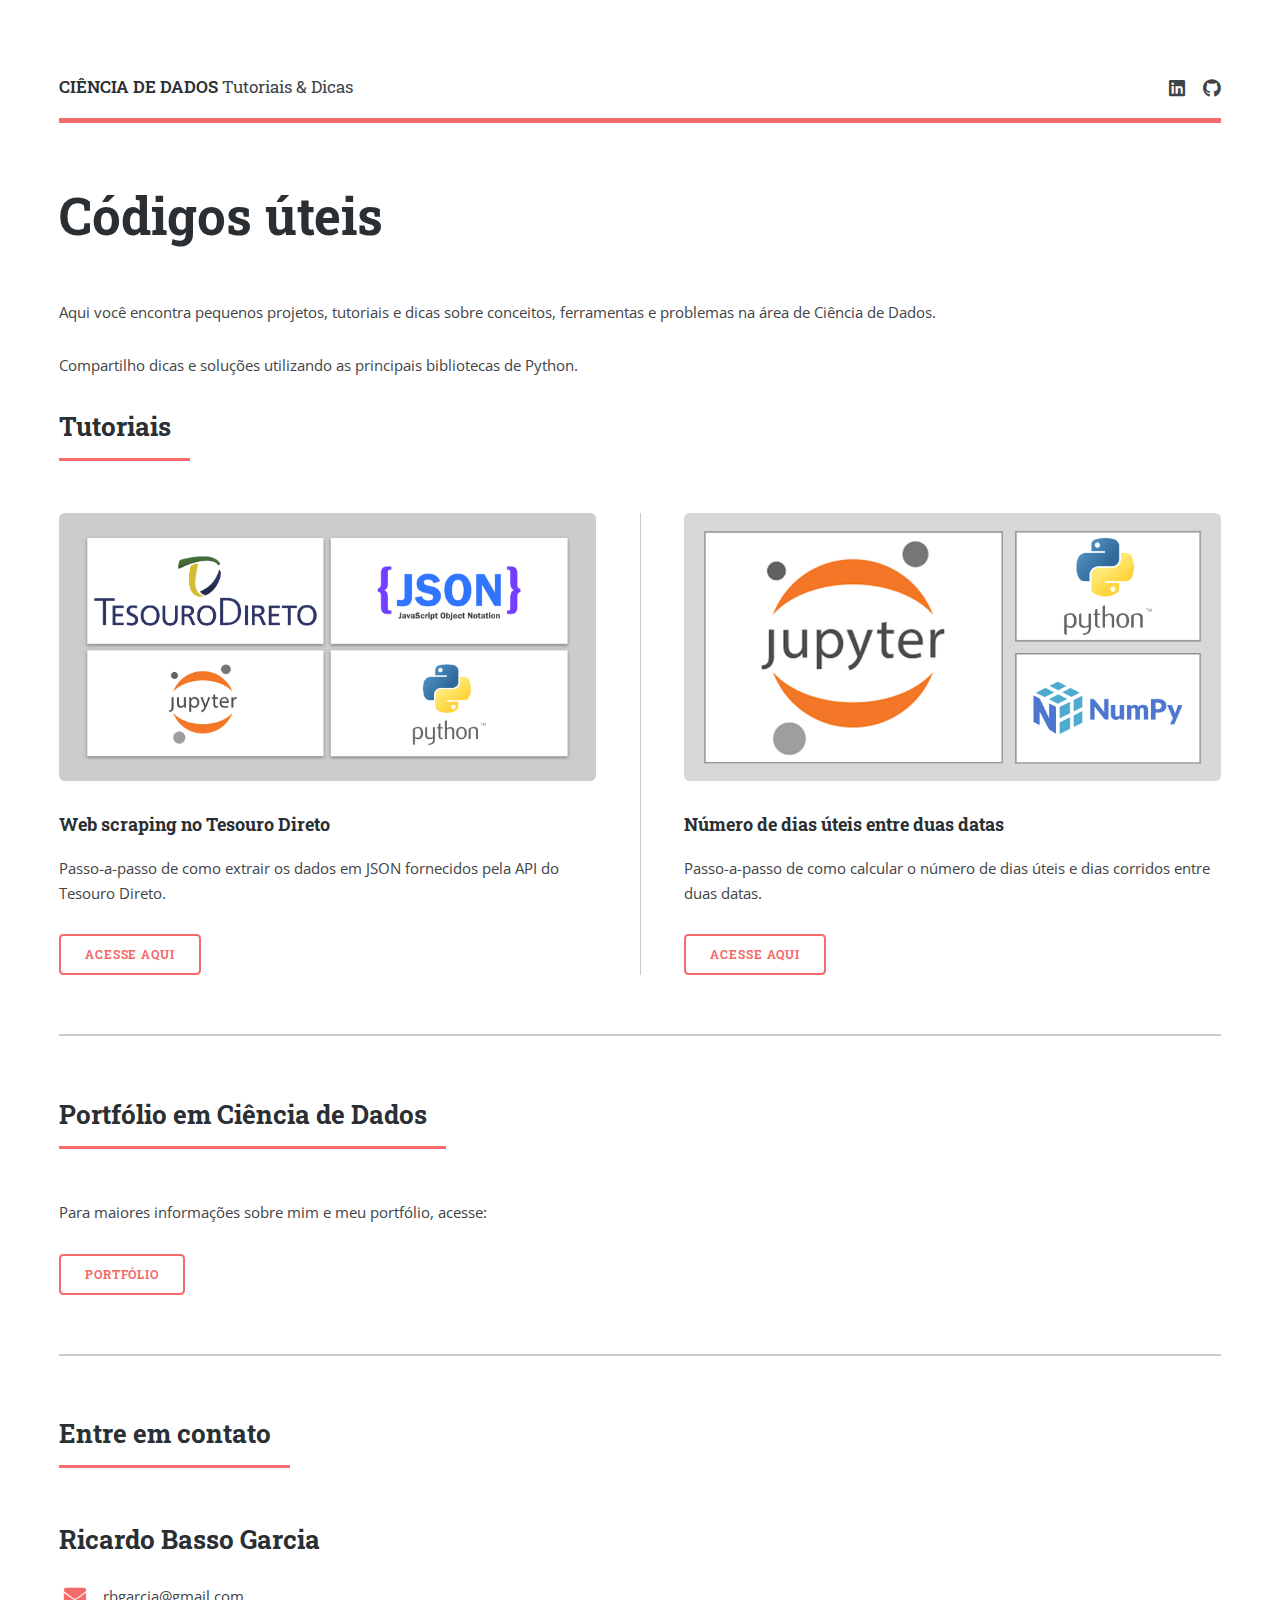
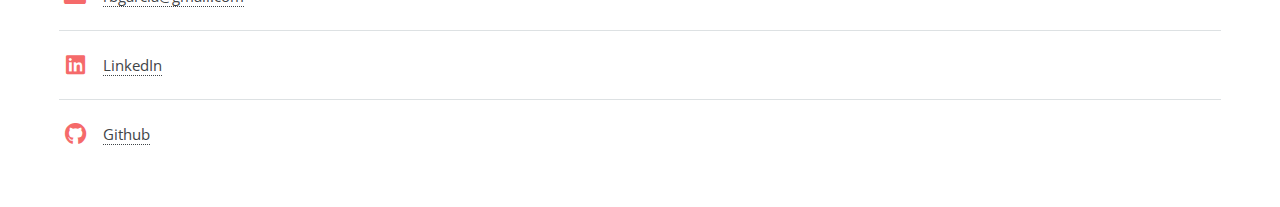
==== posts.html @ 5aecff57 "Add files via upload" ====
<!DOCTYPE HTML>
<!--
	Editorial by HTML5 UP
	html5up.net | @ajlkn
	Free for personal and commercial use under the CCA 3.0 license (html5up.net/license)
-->
<html>
	<head>
		<title>Tutoriais & Dicas</title>
		<meta charset="utf-8" />
		<meta name="viewport" content="width=device-width, initial-scale=1, user-scalable=no" />
		<link rel="stylesheet" href="assets/css/main.css" />
	</head>
	<body class="is-preload">

		<!-- Wrapper -->
			<div id="wrapper">

				<!-- Main -->
					<div id="main">
						<div class="inner">

							<!-- Header -->
								<header id="header">
									<a href="index.html" class="logo"><strong>CIÊNCIA DE DADOS</strong> Tutoriais & Dicas</a>
									<ul class="icons">
										<li><a href="https://www.linkedin.com/in/ricardo-basso-garcia/" target="_blank" rel="noopener noreferrer" class="icon brands fa-linkedin"><span class="label">LinkedIn</span></a></li>
										<li><a href="https://github.com/ricardobgarcia/" target="_blank" rel="noopener noreferrer" class="icon brands fa-github"><span class="label">Github</span></a></li>
									</ul>
								</header>

							<!-- Content -->
								<section>
									<header class="main">
										<h1>Códigos úteis</h1>
									</header>

									<!-- Content -->
										<p>Aqui você encontra pequenos projetos, tutoriais e dicas sobre conceitos, ferramentas e problemas na área de Ciência de Dados.</p>
                    <p>Compartilho dicas e soluções utilizando as principais bibliotecas de Python.</p>
                  <header class="major">
                    <h2>Tutoriais</h2>
                  </header>
                    <div class="posts">
                      <article>
                        <a href="posts/tutorial_webscraping_tesouro_direto.html" target="_blank" rel="noopener noreferrer" class="image"><img src="images/td1.png" alt="" /></a>
                        <h3>Web scraping no Tesouro Direto</h3>
                        <p>Passo-a-passo de como extrair os dados em JSON fornecidos pela API do Tesouro Direto.</p>

                        <ul class="actions">
                          <li><a href="posts/tutorial_webscraping_tesouro_direto.html" target="_blank" rel="noopener noreferrer" class="button">Acesse aqui</a></li>
                        </ul>
                      </article>
                      <article>
                        <a href="posts/contador_de_dias.html" target="_blank" rel="noopener noreferrer" class="image"><img src="images/dias1.png" alt="" /></a>
                        <h3>Número de dias úteis entre duas datas</h3>
                        <p>Passo-a-passo de como calcular o número de dias úteis e dias corridos entre duas datas.</p>

                        <ul class="actions">
                          <li><a href="posts/contador_de_dias.html" target="_blank" rel="noopener noreferrer" class="button">Acesse aqui</a></li>
                        </ul>
                      </article>


                    </div>


								</section>

								<!-- Section -->
									<section>
										<header class="major">
											<h2>Portfólio em Ciência de Dados</h2>
										</header>
										<p>Para maiores informações sobre mim e meu portfólio, acesse:</p>

										<ul class="actions">
											<li><a href="index.html" target="_blank" rel="noopener noreferrer" class="button">portfólio</a></li>
										</ul>

									</section>

								<!-- Section -->
                  <section>
                    <header class="major">
											<h2>Entre em contato</h2>
                    </header>
										<h2>Ricardo Basso Garcia</h2>
                    <ul class="contact">
                      <li class="icon solid fa-envelope"><a href="mailto:rbgarcia@gmail.com" target="_blank" rel="noopener noreferrer"</a>rbgarcia@gmail.com</li>
											<li class="icon brands fa-linkedin"><a href="https://www.linkedin.com/in/ricardo-basso-garcia/" target="_blank" rel="noopener noreferrer"</a>LinkedIn</li>
											<li class="icon brands fa-github"><a href="https://github.com/ricardobgarcia/" target="_blank" rel="noopener noreferrer"</a>Github</li>
                    </ul>
                  </section>


						</div>
					</div>


			</div>

		<!-- Scripts -->
			<script src="assets/js/jquery.min.js"></script>
			<script src="assets/js/browser.min.js"></script>
			<script src="assets/js/breakpoints.min.js"></script>
			<script src="assets/js/util.js"></script>
			<script src="assets/js/main.js"></script>

	</body>
</html>
---- assets/css/main.css ----
@import url(fontawesome-all.min.css);
@import url("https://fonts.googleapis.com/css?family=Open+Sans:400,600,400italic,600italic|Roboto+Slab:400,700");
/*
	Editorial by HTML5 UP
	html5up.net | @ajlkn
	Free for personal and commercial use under the CCA 3.0 license (html5up.net/license)
*/
html, body, div, span, applet, object,
iframe, h1, h2, h3, h4, h5, h6, p, blockquote,
pre, a, abbr, acronym, address, big, cite,
code, del, dfn, em, img, ins, kbd, q, s, samp,
small, strike, strong, sub, sup, tt, var, b,
u, i, center, dl, dt, dd, ol, ul, li, fieldset,
form, label, legend, table, caption, tbody,
tfoot, thead, tr, th, td, article, aside,
canvas, details, embed, figure, figcaption,
footer, header, hgroup, menu, nav, output, ruby,
section, summary, time, mark, audio, video {
  margin: 0;
  padding: 0;
  border: 0;
  font-size: 100%;
  font: inherit;
  vertical-align: baseline; }

article, aside, details, figcaption, figure,
footer, header, hgroup, menu, nav, section {
  display: block; }

body {
  line-height: 1; }

ol, ul {
  list-style: none; }

blockquote, q {
  quotes: none; }
  blockquote:before, blockquote:after, q:before, q:after {
    content: '';
    content: none; }

table {
  border-collapse: collapse;
  border-spacing: 0; }

body {
  -webkit-text-size-adjust: none; }

mark {
  background-color: transparent;
  color: inherit; }

input::-moz-focus-inner {
  border: 0;
  padding: 0; }

input, select, textarea {
  -moz-appearance: none;
  -webkit-appearance: none;
  -ms-appearance: none;
  appearance: none; }

/* Basic */
@-ms-viewport {
  width: device-width; }

body {
  -ms-overflow-style: scrollbar; }

@media screen and (max-width: 480px) {
  html, body {
    min-width: 320px; } }

html {
  box-sizing: border-box; }

*, *:before, *:after {
  box-sizing: inherit; }

body {
  background: #ffffff; }
  body.is-preload *, body.is-preload *:before, body.is-preload *:after, body.is-resizing *, body.is-resizing *:before, body.is-resizing *:after {
    -moz-animation: none !important;
    -webkit-animation: none !important;
    -ms-animation: none !important;
    animation: none !important;
    -moz-transition: none !important;
    -webkit-transition: none !important;
    -ms-transition: none !important;
    transition: none !important; }

/* Type */
body, input, select, textarea {
  color: #3f4447;
  font-family: "Open Sans", sans-serif;
  font-size: 13pt;
  font-weight: 400;
  line-height: 1.65; }
  @media screen and (max-width: 1680px) {
    body, input, select, textarea {
      font-size: 12pt; } }
  @media screen and (max-width: 1280px) {
    body, input, select, textarea {
      font-size: 11pt; } }
  @media screen and (max-width: 360px) {
    body, input, select, textarea {
      font-size: 10pt; } }

a {
  -moz-transition: color 0.2s ease-in-out, border-bottom-color 0.2s ease-in-out;
  -webkit-transition: color 0.2s ease-in-out, border-bottom-color 0.2s ease-in-out;
  -ms-transition: color 0.2s ease-in-out, border-bottom-color 0.2s ease-in-out;
  transition: color 0.2s ease-in-out, border-bottom-color 0.2s ease-in-out;
  border-bottom: dotted 1px;
  color: #f56a6a;
  text-decoration: none; }
  a:hover {
    border-bottom-color: #f56a6a;
    color: #f56a6a !important; }
    a:hover strong {
      color: inherit; }

strong, b {
  color: #2a2f33;
  font-weight: 600; }

em, i {
  font-style: italic; }

p {
  margin: 0 0 2em 0; }

h1, h2, h3, h4, h5, h6 {
  color: #2a2f33;
  font-family: "Roboto Slab", serif;
  font-weight: 700;
  line-height: 1.5;
  margin: 0 0 1em 0; }
  h1 a, h2 a, h3 a, h4 a, h5 a, h6 a {
    color: inherit;
    text-decoration: none;
    border-bottom: 0; }

h1 {
  font-size: 4em;
  margin: 0 0 0.5em 0;
  line-height: 1.3; }

h2 {
  font-size: 1.75em; }

h3 {
  font-size: 1.25em; }

h4 {
  font-size: 1.1em; }

h5 {
  font-size: 0.9em; }

h6 {
  font-size: 0.7em; }

@media screen and (max-width: 1680px) {
  h1 {
    font-size: 3.5em; } }

@media screen and (max-width: 980px) {
  h1 {
    font-size: 3.25em; } }

@media screen and (max-width: 736px) {
  h1 {
    font-size: 2em;
    line-height: 1.4; }
  h2 {
    font-size: 1.5em; } }

sub {
  font-size: 0.8em;
  position: relative;
  top: 0.5em; }

sup {
  font-size: 0.8em;
  position: relative;
  top: -0.5em; }

blockquote {
  border-left: solid 3px rgba(210, 215, 217, 0.75);
  font-style: italic;
  margin: 0 0 2em 0;
  padding: 0.5em 0 0.5em 2em; }

code {
  background: rgba(230, 235, 237, 0.25);
  border-radius: 0.375em;
  border: solid 1px rgba(210, 215, 217, 0.75);
  font-family: "Courier New", monospace;
  font-size: 0.9em;
  margin: 0 0.25em;
  padding: 0.25em 0.65em; }

pre {
  -webkit-overflow-scrolling: touch;
  font-family: "Courier New", monospace;
  font-size: 0.9em;
  margin: 0 0 2em 0; }
  pre code {
    display: block;
    line-height: 1.75;
    padding: 1em 1.5em;
    overflow-x: auto; }

hr {
  border: 0;
  border-bottom: solid 1px rgba(210, 215, 217, 0.75);
  margin: 2em 0; }
  hr.major {
    margin: 3em 0; }

.align-left {
  text-align: left; }

.align-center {
  text-align: center; }

.align-right {
  text-align: right; }

/* Row */
.row {
  display: flex;
  flex-wrap: wrap;
  box-sizing: border-box;
  align-items: stretch; }
  .row > * {
    box-sizing: border-box; }
  .row.gtr-uniform > * > :last-child {
    margin-bottom: 0; }
  .row.aln-left {
    justify-content: flex-start; }
  .row.aln-center {
    justify-content: center; }
  .row.aln-right {
    justify-content: flex-end; }
  .row.aln-top {
    align-items: flex-start; }
  .row.aln-middle {
    align-items: center; }
  .row.aln-bottom {
    align-items: flex-end; }
  .row > .imp {
    order: -1; }
  .row > .col-1 {
    width: 8.33333%; }
  .row > .off-1 {
    margin-left: 8.33333%; }
  .row > .col-2 {
    width: 16.66667%; }
  .row > .off-2 {
    margin-left: 16.66667%; }
  .row > .col-3 {
    width: 25%; }
  .row > .off-3 {
    margin-left: 25%; }
  .row > .col-4 {
    width: 33.33333%; }
  .row > .off-4 {
    margin-left: 33.33333%; }
  .row > .col-5 {
    width: 41.66667%; }
  .row > .off-5 {
    margin-left: 41.66667%; }
  .row > .col-6 {
    width: 50%; }
  .row > .off-6 {
    margin-left: 50%; }
  .row > .col-7 {
    width: 58.33333%; }
  .row > .off-7 {
    margin-left: 58.33333%; }
  .row > .col-8 {
    width: 66.66667%; }
  .row > .off-8 {
    margin-left: 66.66667%; }
  .row > .col-9 {
    width: 75%; }
  .row > .off-9 {
    margin-left: 75%; }
  .row > .col-10 {
    width: 83.33333%; }
  .row > .off-10 {
    margin-left: 83.33333%; }
  .row > .col-11 {
    width: 91.66667%; }
  .row > .off-11 {
    margin-left: 91.66667%; }
  .row > .col-12 {
    width: 100%; }
  .row > .off-12 {
    margin-left: 100%; }
  .row.gtr-0 {
    margin-top: 0;
    margin-left: 0em; }
    .row.gtr-0 > * {
      padding: 0 0 0 0em; }
    .row.gtr-0.gtr-uniform {
      margin-top: 0em; }
      .row.gtr-0.gtr-uniform > * {
        padding-top: 0em; }
  .row.gtr-25 {
    margin-top: 0;
    margin-left: -0.375em; }
    .row.gtr-25 > * {
      padding: 0 0 0 0.375em; }
    .row.gtr-25.gtr-uniform {
      margin-top: -0.375em; }
      .row.gtr-25.gtr-uniform > * {
        padding-top: 0.375em; }
  .row.gtr-50 {
    margin-top: 0;
    margin-left: -0.75em; }
    .row.gtr-50 > * {
      padding: 0 0 0 0.75em; }
    .row.gtr-50.gtr-uniform {
      margin-top: -0.75em; }
      .row.gtr-50.gtr-uniform > * {
        padding-top: 0.75em; }
  .row {
    margin-top: 0;
    margin-left: -1.5em; }
    .row > * {
      padding: 0 0 0 1.5em; }
    .row.gtr-uniform {
      margin-top: -1.5em; }
      .row.gtr-uniform > * {
        padding-top: 1.5em; }
  .row.gtr-150 {
    margin-top: 0;
    margin-left: -2.25em; }
    .row.gtr-150 > * {
      padding: 0 0 0 2.25em; }
    .row.gtr-150.gtr-uniform {
      margin-top: -2.25em; }
      .row.gtr-150.gtr-uniform > * {
        padding-top: 2.25em; }
  .row.gtr-200 {
    margin-top: 0;
    margin-left: -3em; }
    .row.gtr-200 > * {
      padding: 0 0 0 3em; }
    .row.gtr-200.gtr-uniform {
      margin-top: -3em; }
      .row.gtr-200.gtr-uniform > * {
        padding-top: 3em; }
  @media screen and (max-width: 1680px) {
    .row {
      display: flex;
      flex-wrap: wrap;
      box-sizing: border-box;
      align-items: stretch; }
      .row > * {
        box-sizing: border-box; }
      .row.gtr-uniform > * > :last-child {
        margin-bottom: 0; }
      .row.aln-left {
        justify-content: flex-start; }
      .row.aln-center {
        justify-content: center; }
      .row.aln-right {
        justify-content: flex-end; }
      .row.aln-top {
        align-items: flex-start; }
      .row.aln-middle {
        align-items: center; }
      .row.aln-bottom {
        align-items: flex-end; }
      .row > .imp-xlarge {
        order: -1; }
      .row > .col-1-xlarge {
        width: 8.33333%; }
      .row > .off-1-xlarge {
        margin-left: 8.33333%; }
      .row > .col-2-xlarge {
        width: 16.66667%; }
      .row > .off-2-xlarge {
        margin-left: 16.66667%; }
      .row > .col-3-xlarge {
        width: 25%; }
      .row > .off-3-xlarge {
        margin-left: 25%; }
      .row > .col-4-xlarge {
        width: 33.33333%; }
      .row > .off-4-xlarge {
        margin-left: 33.33333%; }
      .row > .col-5-xlarge {
        width: 41.66667%; }
      .row > .off-5-xlarge {
        margin-left: 41.66667%; }
      .row > .col-6-xlarge {
        width: 50%; }
      .row > .off-6-xlarge {
        margin-left: 50%; }
      .row > .col-7-xlarge {
        width: 58.33333%; }
      .row > .off-7-xlarge {
        margin-left: 58.33333%; }
      .row > .col-8-xlarge {
        width: 66.66667%; }
      .row > .off-8-xlarge {
        margin-left: 66.66667%; }
      .row > .col-9-xlarge {
        width: 75%; }
      .row > .off-9-xlarge {
        margin-left: 75%; }
      .row > .col-10-xlarge {
        width: 83.33333%; }
      .row > .off-10-xlarge {
        margin-left: 83.33333%; }
      .row > .col-11-xlarge {
        width: 91.66667%; }
      .row > .off-11-xlarge {
        margin-left: 91.66667%; }
      .row > .col-12-xlarge {
        width: 100%; }
      .row > .off-12-xlarge {
        margin-left: 100%; }
      .row.gtr-0 {
        margin-top: 0;
        margin-left: 0em; }
        .row.gtr-0 > * {
          padding: 0 0 0 0em; }
        .row.gtr-0.gtr-uniform {
          margin-top: 0em; }
          .row.gtr-0.gtr-uniform > * {
            padding-top: 0em; }
      .row.gtr-25 {
        margin-top: 0;
        margin-left: -0.375em; }
        .row.gtr-25 > * {
          padding: 0 0 0 0.375em; }
        .row.gtr-25.gtr-uniform {
          margin-top: -0.375em; }
          .row.gtr-25.gtr-uniform > * {
            padding-top: 0.375em; }
      .row.gtr-50 {
        margin-top: 0;
        margin-left: -0.75em; }
        .row.gtr-50 > * {
          padding: 0 0 0 0.75em; }
        .row.gtr-50.gtr-uniform {
          margin-top: -0.75em; }
          .row.gtr-50.gtr-uniform > * {
            padding-top: 0.75em; }
      .row {
        margin-top: 0;
        margin-left: -1.5em; }
        .row > * {
          padding: 0 0 0 1.5em; }
        .row.gtr-uniform {
          margin-top: -1.5em; }
          .row.gtr-uniform > * {
            padding-top: 1.5em; }
      .row.gtr-150 {
        margin-top: 0;
        margin-left: -2.25em; }
        .row.gtr-150 > * {
          padding: 0 0 0 2.25em; }
        .row.gtr-150.gtr-uniform {
          margin-top: -2.25em; }
          .row.gtr-150.gtr-uniform > * {
            padding-top: 2.25em; }
      .row.gtr-200 {
        margin-top: 0;
        margin-left: -3em; }
        .row.gtr-200 > * {
          padding: 0 0 0 3em; }
        .row.gtr-200.gtr-uniform {
          margin-top: -3em; }
          .row.gtr-200.gtr-uniform > * {
            padding-top: 3em; } }
  @media screen and (max-width: 1280px) {
    .row {
      display: flex;
      flex-wrap: wrap;
      box-sizing: border-box;
      align-items: stretch; }
      .row > * {
        box-sizing: border-box; }
      .row.gtr-uniform > * > :last-child {
        margin-bottom: 0; }
      .row.aln-left {
        justify-content: flex-start; }
      .row.aln-center {
        justify-content: center; }
      .row.aln-right {
        justify-content: flex-end; }
      .row.aln-top {
        align-items: flex-start; }
      .row.aln-middle {
        align-items: center; }
      .row.aln-bottom {
        align-items: flex-end; }
      .row > .imp-large {
        order: -1; }
      .row > .col-1-large {
        width: 8.33333%; }
      .row > .off-1-large {
        margin-left: 8.33333%; }
      .row > .col-2-large {
        width: 16.66667%; }
      .row > .off-2-large {
        margin-left: 16.66667%; }
      .row > .col-3-large {
        width: 25%; }
      .row > .off-3-large {
        margin-left: 25%; }
      .row > .col-4-large {
        width: 33.33333%; }
      .row > .off-4-large {
        margin-left: 33.33333%; }
      .row > .col-5-large {
        width: 41.66667%; }
      .row > .off-5-large {
        margin-left: 41.66667%; }
      .row > .col-6-large {
        width: 50%; }
      .row > .off-6-large {
        margin-left: 50%; }
      .row > .col-7-large {
        width: 58.33333%; }
      .row > .off-7-large {
        margin-left: 58.33333%; }
      .row > .col-8-large {
        width: 66.66667%; }
      .row > .off-8-large {
        margin-left: 66.66667%; }
      .row > .col-9-large {
        width: 75%; }
      .row > .off-9-large {
        margin-left: 75%; }
      .row > .col-10-large {
        width: 83.33333%; }
      .row > .off-10-large {
        margin-left: 83.33333%; }
      .row > .col-11-large {
        width: 91.66667%; }
      .row > .off-11-large {
        margin-left: 91.66667%; }
      .row > .col-12-large {
        width: 100%; }
      .row > .off-12-large {
        margin-left: 100%; }
      .row.gtr-0 {
        margin-top: 0;
        margin-left: 0em; }
        .row.gtr-0 > * {
          padding: 0 0 0 0em; }
        .row.gtr-0.gtr-uniform {
          margin-top: 0em; }
          .row.gtr-0.gtr-uniform > * {
            padding-top: 0em; }
      .row.gtr-25 {
        margin-top: 0;
        margin-left: -0.375em; }
        .row.gtr-25 > * {
          padding: 0 0 0 0.375em; }
        .row.gtr-25.gtr-uniform {
          margin-top: -0.375em; }
          .row.gtr-25.gtr-uniform > * {
            padding-top: 0.375em; }
      .row.gtr-50 {
        margin-top: 0;
        margin-left: -0.75em; }
        .row.gtr-50 > * {
          padding: 0 0 0 0.75em; }
        .row.gtr-50.gtr-uniform {
          margin-top: -0.75em; }
          .row.gtr-50.gtr-uniform > * {
            padding-top: 0.75em; }
      .row {
        margin-top: 0;
        margin-left: -1.5em; }
        .row > * {
          padding: 0 0 0 1.5em; }
        .row.gtr-uniform {
          margin-top: -1.5em; }
          .row.gtr-uniform > * {
            padding-top: 1.5em; }
      .row.gtr-150 {
        margin-top: 0;
        margin-left: -2.25em; }
        .row.gtr-150 > * {
          padding: 0 0 0 2.25em; }
        .row.gtr-150.gtr-uniform {
          margin-top: -2.25em; }
          .row.gtr-150.gtr-uniform > * {
            padding-top: 2.25em; }
      .row.gtr-200 {
        margin-top: 0;
        margin-left: -3em; }
        .row.gtr-200 > * {
          padding: 0 0 0 3em; }
        .row.gtr-200.gtr-uniform {
          margin-top: -3em; }
          .row.gtr-200.gtr-uniform > * {
            padding-top: 3em; } }
  @media screen and (max-width: 980px) {
    .row {
      display: flex;
      flex-wrap: wrap;
      box-sizing: border-box;
      align-items: stretch; }
      .row > * {
        box-sizing: border-box; }
      .row.gtr-uniform > * > :last-child {
        margin-bottom: 0; }
      .row.aln-left {
        justify-content: flex-start; }
      .row.aln-center {
        justify-content: center; }
      .row.aln-right {
        justify-content: flex-end; }
      .row.aln-top {
        align-items: flex-start; }
      .row.aln-middle {
        align-items: center; }
      .row.aln-bottom {
        align-items: flex-end; }
      .row > .imp-medium {
        order: -1; }
      .row > .col-1-medium {
        width: 8.33333%; }
      .row > .off-1-medium {
        margin-left: 8.33333%; }
      .row > .col-2-medium {
        width: 16.66667%; }
      .row > .off-2-medium {
        margin-left: 16.66667%; }
      .row > .col-3-medium {
        width: 25%; }
      .row > .off-3-medium {
        margin-left: 25%; }
      .row > .col-4-medium {
        width: 33.33333%; }
      .row > .off-4-medium {
        margin-left: 33.33333%; }
      .row > .col-5-medium {
        width: 41.66667%; }
      .row > .off-5-medium {
        margin-left: 41.66667%; }
      .row > .col-6-medium {
        width: 50%; }
      .row > .off-6-medium {
        margin-left: 50%; }
      .row > .col-7-medium {
        width: 58.33333%; }
      .row > .off-7-medium {
        margin-left: 58.33333%; }
      .row > .col-8-medium {
        width: 66.66667%; }
      .row > .off-8-medium {
        margin-left: 66.66667%; }
      .row > .col-9-medium {
        width: 75%; }
      .row > .off-9-medium {
        margin-left: 75%; }
      .row > .col-10-medium {
        width: 83.33333%; }
      .row > .off-10-medium {
        margin-left: 83.33333%; }
      .row > .col-11-medium {
        width: 91.66667%; }
      .row > .off-11-medium {
        margin-left: 91.66667%; }
      .row > .col-12-medium {
        width: 100%; }
      .row > .off-12-medium {
        margin-left: 100%; }
      .row.gtr-0 {
        margin-top: 0;
        margin-left: 0em; }
        .row.gtr-0 > * {
          padding: 0 0 0 0em; }
        .row.gtr-0.gtr-uniform {
          margin-top: 0em; }
          .row.gtr-0.gtr-uniform > * {
            padding-top: 0em; }
      .row.gtr-25 {
        margin-top: 0;
        margin-left: -0.375em; }
        .row.gtr-25 > * {
          padding: 0 0 0 0.375em; }
        .row.gtr-25.gtr-uniform {
          margin-top: -0.375em; }
          .row.gtr-25.gtr-uniform > * {
            padding-top: 0.375em; }
      .row.gtr-50 {
        margin-top: 0;
        margin-left: -0.75em; }
        .row.gtr-50 > * {
          padding: 0 0 0 0.75em; }
        .row.gtr-50.gtr-uniform {
          margin-top: -0.75em; }
          .row.gtr-50.gtr-uniform > * {
            padding-top: 0.75em; }
      .row {
        margin-top: 0;
        margin-left: -1.5em; }
        .row > * {
          padding: 0 0 0 1.5em; }
        .row.gtr-uniform {
          margin-top: -1.5em; }
          .row.gtr-uniform > * {
            padding-top: 1.5em; }
      .row.gtr-150 {
        margin-top: 0;
        margin-left: -2.25em; }
        .row.gtr-150 > * {
          padding: 0 0 0 2.25em; }
        .row.gtr-150.gtr-uniform {
          margin-top: -2.25em; }
          .row.gtr-150.gtr-uniform > * {
            padding-top: 2.25em; }
      .row.gtr-200 {
        margin-top: 0;
        margin-left: -3em; }
        .row.gtr-200 > * {
          padding: 0 0 0 3em; }
        .row.gtr-200.gtr-uniform {
          margin-top: -3em; }
          .row.gtr-200.gtr-uniform > * {
            padding-top: 3em; } }
  @media screen and (max-width: 736px) {
    .row {
      display: flex;
      flex-wrap: wrap;
      box-sizing: border-box;
      align-items: stretch; }
      .row > * {
        box-sizing: border-box; }
      .row.gtr-uniform > * > :last-child {
        margin-bottom: 0; }
      .row.aln-left {
        justify-content: flex-start; }
      .row.aln-center {
        justify-content: center; }
      .row.aln-right {
        justify-content: flex-end; }
      .row.aln-top {
        align-items: flex-start; }
      .row.aln-middle {
        align-items: center; }
      .row.aln-bottom {
        align-items: flex-end; }
      .row > .imp-small {
        order: -1; }
      .row > .col-1-small {
        width: 8.33333%; }
      .row > .off-1-small {
        margin-left: 8.33333%; }
      .row > .col-2-small {
        width: 16.66667%; }
      .row > .off-2-small {
        margin-left: 16.66667%; }
      .row > .col-3-small {
        width: 25%; }
      .row > .off-3-small {
        margin-left: 25%; }
      .row > .col-4-small {
        width: 33.33333%; }
      .row > .off-4-small {
        margin-left: 33.33333%; }
      .row > .col-5-small {
        width: 41.66667%; }
      .row > .off-5-small {
        margin-left: 41.66667%; }
      .row > .col-6-small {
        width: 50%; }
      .row > .off-6-small {
        margin-left: 50%; }
      .row > .col-7-small {
        width: 58.33333%; }
      .row > .off-7-small {
        margin-left: 58.33333%; }
      .row > .col-8-small {
        width: 66.66667%; }
      .row > .off-8-small {
        margin-left: 66.66667%; }
      .row > .col-9-small {
        width: 75%; }
      .row > .off-9-small {
        margin-left: 75%; }
      .row > .col-10-small {
        width: 83.33333%; }
      .row > .off-10-small {
        margin-left: 83.33333%; }
      .row > .col-11-small {
        width: 91.66667%; }
      .row > .off-11-small {
        margin-left: 91.66667%; }
      .row > .col-12-small {
        width: 100%; }
      .row > .off-12-small {
        margin-left: 100%; }
      .row.gtr-0 {
        margin-top: 0;
        margin-left: 0em; }
        .row.gtr-0 > * {
          padding: 0 0 0 0em; }
        .row.gtr-0.gtr-uniform {
          margin-top: 0em; }
          .row.gtr-0.gtr-uniform > * {
            padding-top: 0em; }
      .row.gtr-25 {
        margin-top: 0;
        margin-left: -0.375em; }
        .row.gtr-25 > * {
          padding: 0 0 0 0.375em; }
        .row.gtr-25.gtr-uniform {
          margin-top: -0.375em; }
          .row.gtr-25.gtr-uniform > * {
            padding-top: 0.375em; }
      .row.gtr-50 {
        margin-top: 0;
        margin-left: -0.75em; }
        .row.gtr-50 > * {
          padding: 0 0 0 0.75em; }
        .row.gtr-50.gtr-uniform {
          margin-top: -0.75em; }
          .row.gtr-50.gtr-uniform > * {
            padding-top: 0.75em; }
      .row {
        margin-top: 0;
        margin-left: -1.5em; }
        .row > * {
          padding: 0 0 0 1.5em; }
        .row.gtr-uniform {
          margin-top: -1.5em; }
          .row.gtr-uniform > * {
            padding-top: 1.5em; }
      .row.gtr-150 {
        margin-top: 0;
        margin-left: -2.25em; }
        .row.gtr-150 > * {
          padding: 0 0 0 2.25em; }
        .row.gtr-150.gtr-uniform {
          margin-top: -2.25em; }
          .row.gtr-150.gtr-uniform > * {
            padding-top: 2.25em; }
      .row.gtr-200 {
        margin-top: 0;
        margin-left: -3em; }
        .row.gtr-200 > * {
          padding: 0 0 0 3em; }
        .row.gtr-200.gtr-uniform {
          margin-top: -3em; }
          .row.gtr-200.gtr-uniform > * {
            padding-top: 3em; } }
  @media screen and (max-width: 480px) {
    .row {
      display: flex;
      flex-wrap: wrap;
      box-sizing: border-box;
      align-items: stretch; }
      .row > * {
        box-sizing: border-box; }
      .row.gtr-uniform > * > :last-child {
        margin-bottom: 0; }
      .row.aln-left {
        justify-content: flex-start; }
      .row.aln-center {
        justify-content: center; }
      .row.aln-right {
        justify-content: flex-end; }
      .row.aln-top {
        align-items: flex-start; }
      .row.aln-middle {
        align-items: center; }
      .row.aln-bottom {
        align-items: flex-end; }
      .row > .imp-xsmall {
        order: -1; }
      .row > .col-1-xsmall {
        width: 8.33333%; }
      .row > .off-1-xsmall {
        margin-left: 8.33333%; }
      .row > .col-2-xsmall {
        width: 16.66667%; }
      .row > .off-2-xsmall {
        margin-left: 16.66667%; }
      .row > .col-3-xsmall {
        width: 25%; }
      .row > .off-3-xsmall {
        margin-left: 25%; }
      .row > .col-4-xsmall {
        width: 33.33333%; }
      .row > .off-4-xsmall {
        margin-left: 33.33333%; }
      .row > .col-5-xsmall {
        width: 41.66667%; }
      .row > .off-5-xsmall {
        margin-left: 41.66667%; }
      .row > .col-6-xsmall {
        width: 50%; }
      .row > .off-6-xsmall {
        margin-left: 50%; }
      .row > .col-7-xsmall {
        width: 58.33333%; }
      .row > .off-7-xsmall {
        margin-left: 58.33333%; }
      .row > .col-8-xsmall {
        width: 66.66667%; }
      .row > .off-8-xsmall {
        margin-left: 66.66667%; }
      .row > .col-9-xsmall {
        width: 75%; }
      .row > .off-9-xsmall {
        margin-left: 75%; }
      .row > .col-10-xsmall {
        width: 83.33333%; }
      .row > .off-10-xsmall {
        margin-left: 83.33333%; }
      .row > .col-11-xsmall {
        width: 91.66667%; }
      .row > .off-11-xsmall {
        margin-left: 91.66667%; }
      .row > .col-12-xsmall {
        width: 100%; }
      .row > .off-12-xsmall {
        margin-left: 100%; }
      .row.gtr-0 {
        margin-top: 0;
        margin-left: 0em; }
        .row.gtr-0 > * {
          padding: 0 0 0 0em; }
        .row.gtr-0.gtr-uniform {
          margin-top: 0em; }
          .row.gtr-0.gtr-uniform > * {
            padding-top: 0em; }
      .row.gtr-25 {
        margin-top: 0;
        margin-left: -0.375em; }
        .row.gtr-25 > * {
          padding: 0 0 0 0.375em; }
        .row.gtr-25.gtr-uniform {
          margin-top: -0.375em; }
          .row.gtr-25.gtr-uniform > * {
            padding-top: 0.375em; }
      .row.gtr-50 {
        margin-top: 0;
        margin-left: -0.75em; }
        .row.gtr-50 > * {
          padding: 0 0 0 0.75em; }
        .row.gtr-50.gtr-uniform {
          margin-top: -0.75em; }
          .row.gtr-50.gtr-uniform > * {
            padding-top: 0.75em; }
      .row {
        margin-top: 0;
        margin-left: -1.5em; }
        .row > * {
          padding: 0 0 0 1.5em; }
        .row.gtr-uniform {
          margin-top: -1.5em; }
          .row.gtr-uniform > * {
            padding-top: 1.5em; }
      .row.gtr-150 {
        margin-top: 0;
        margin-left: -2.25em; }
        .row.gtr-150 > * {
          padding: 0 0 0 2.25em; }
        .row.gtr-150.gtr-uniform {
          margin-top: -2.25em; }
          .row.gtr-150.gtr-uniform > * {
            padding-top: 2.25em; }
      .row.gtr-200 {
        margin-top: 0;
        margin-left: -3em; }
        .row.gtr-200 > * {
          padding: 0 0 0 3em; }
        .row.gtr-200.gtr-uniform {
          margin-top: -3em; }
          .row.gtr-200.gtr-uniform > * {
            padding-top: 3em; } }

/* Section/Article */
section.special, article.special {
  text-align: center; }

header p {
  font-family: "Roboto Slab", serif;
  font-size: 1em;
  font-weight: 400;
  letter-spacing: 0.075em;
  margin-top: -0.5em;
  text-transform: uppercase; }

header.major > :last-child {
  border-bottom: solid 3px #f56a6a;
  display: inline-block;
  margin: 0 0 2em 0;
  padding: 0 0.75em 0.5em 0; }

header.main > :last-child {
  margin: 0 0 1em 0; }

/* Form */
form {
  margin: 0 0 2em 0; }

label {
  color: #3d4449;
  display: block;
  font-size: 0.9em;
  font-weight: 600;
  margin: 0 0 1em 0; }

input[type="text"],
input[type="password"],
input[type="email"],
input[type="tel"],
input[type="search"],
input[type="url"],
select,
textarea {
  -moz-appearance: none;
  -webkit-appearance: none;
  -ms-appearance: none;
  appearance: none;
  background: #ffffff;
  border-radius: 0.375em;
  border: none;
  border: solid 1px rgba(210, 215, 217, 0.75);
  color: inherit;
  display: block;
  outline: 0;
  padding: 0 1em;
  text-decoration: none;
  width: 100%; }
  input[type="text"]:invalid,
  input[type="password"]:invalid,
  input[type="email"]:invalid,
  input[type="tel"]:invalid,
  input[type="search"]:invalid,
  input[type="url"]:invalid,
  select:invalid,
  textarea:invalid {
    box-shadow: none; }
  input[type="text"]:focus,
  input[type="password"]:focus,
  input[type="email"]:focus,
  input[type="tel"]:focus,
  input[type="search"]:focus,
  input[type="url"]:focus,
  select:focus,
  textarea:focus {
    border-color: #f56a6a;
    box-shadow: 0 0 0 1px #f56a6a; }

select {
  background-image: url("data:image/svg+xml;charset=utf8,%3Csvg xmlns='http://www.w3.org/2000/svg' width='40' height='40' preserveAspectRatio='none' viewBox='0 0 40 40'%3E%3Cpath d='M9.4,12.3l10.4,10.4l10.4-10.4c0.2-0.2,0.5-0.4,0.9-0.4c0.3,0,0.6,0.1,0.9,0.4l3.3,3.3c0.2,0.2,0.4,0.5,0.4,0.9 c0,0.4-0.1,0.6-0.4,0.9L20.7,31.9c-0.2,0.2-0.5,0.4-0.9,0.4c-0.3,0-0.6-0.1-0.9-0.4L4.3,17.3c-0.2-0.2-0.4-0.5-0.4-0.9 c0-0.4,0.1-0.6,0.4-0.9l3.3-3.3c0.2-0.2,0.5-0.4,0.9-0.4S9.1,12.1,9.4,12.3z' fill='rgba(210, 215, 217, 0.75)' /%3E%3C/svg%3E");
  background-size: 1.25em;
  background-repeat: no-repeat;
  background-position: calc(100% - 1em) center;
  height: 2.75em;
  padding-right: 2.75em;
  text-overflow: ellipsis; }
  select option {
    color: #3d4449;
    background: #ffffff; }
  select:focus::-ms-value {
    background-color: transparent; }
  select::-ms-expand {
    display: none; }

input[type="text"],
input[type="password"],
input[type="email"],
input[type="tel"],
input[type="search"],
input[type="url"],
select {
  height: 2.75em; }

textarea {
  padding: 0.75em 1em; }

input[type="checkbox"],
input[type="radio"] {
  -moz-appearance: none;
  -webkit-appearance: none;
  -ms-appearance: none;
  appearance: none;
  display: block;
  float: left;
  margin-right: -2em;
  opacity: 0;
  width: 1em;
  z-index: -1; }
  input[type="checkbox"] + label,
  input[type="radio"] + label {
    text-decoration: none;
    color: #7f888f;
    cursor: pointer;
    display: inline-block;
    font-size: 1em;
    font-weight: 400;
    padding-left: 2.4em;
    padding-right: 0.75em;
    position: relative; }
    input[type="checkbox"] + label:before,
    input[type="radio"] + label:before {
      -moz-osx-font-smoothing: grayscale;
      -webkit-font-smoothing: antialiased;
      display: inline-block;
      font-style: normal;
      font-variant: normal;
      text-rendering: auto;
      line-height: 1;
      text-transform: none !important;
      font-family: 'Font Awesome 5 Free';
      font-weight: 900; }
    input[type="checkbox"] + label:before,
    input[type="radio"] + label:before {
      background: #ffffff;
      border-radius: 0.375em;
      border: solid 1px rgba(210, 215, 217, 0.75);
      content: '';
      display: inline-block;
      font-size: 0.8em;
      height: 2.0625em;
      left: 0;
      line-height: 2.0625em;
      position: absolute;
      text-align: center;
      top: 0;
      width: 2.0625em; }
  input[type="checkbox"]:checked + label:before,
  input[type="radio"]:checked + label:before {
    background: #3d4449;
    border-color: #3d4449;
    color: #ffffff;
    content: '\f00c'; }
  input[type="checkbox"]:focus + label:before,
  input[type="radio"]:focus + label:before {
    border-color: #f56a6a;
    box-shadow: 0 0 0 1px #f56a6a; }

input[type="checkbox"] + label:before {
  border-radius: 0.375em; }

input[type="radio"] + label:before {
  border-radius: 100%; }

::-webkit-input-placeholder {
  color: #9fa3a6 !important;
  opacity: 1.0; }

:-moz-placeholder {
  color: #9fa3a6 !important;
  opacity: 1.0; }

::-moz-placeholder {
  color: #9fa3a6 !important;
  opacity: 1.0; }

:-ms-input-placeholder {
  color: #9fa3a6 !important;
  opacity: 1.0; }

/* Box */
.box {
  border-radius: 0.375em;
  border: solid 1px rgba(210, 215, 217, 0.75);
  margin-bottom: 2em;
  padding: 1.5em; }
  .box > :last-child,
  .box > :last-child > :last-child,
  .box > :last-child > :last-child > :last-child {
    margin-bottom: 0; }
  .box.alt {
    border: 0;
    border-radius: 0;
    padding: 0; }

/* Icon */
.icon {
  text-decoration: none;
  border-bottom: none;
  position: relative; }
  .icon:before {
    -moz-osx-font-smoothing: grayscale;
    -webkit-font-smoothing: antialiased;
    display: inline-block;
    font-style: normal;
    font-variant: normal;
    text-rendering: auto;
    line-height: 1;
    text-transform: none !important;
    font-family: 'Font Awesome 5 Free';
    font-weight: 400; }
  .icon > .label {
    display: none; }
  .icon:before {
    line-height: inherit; }
  .icon.solid:before {
    font-weight: 900; }
  .icon.brands:before {
    font-family: 'Font Awesome 5 Brands'; }

/* Image */
.image {
  border-radius: 0.375em;
  border: 0;
  display: inline-block;
  position: relative; }
  .image img {
    border-radius: 0.375em;
    display: block; }
  .image.left, .image.right {
    max-width: 40%; }
    .image.left img, .image.right img {
      width: 100%; }
  .image.left {
    float: left;
    padding: 0 1.5em 1em 0;
    top: 0.25em; }
  .image.right {
    float: right;
    padding: 0 0 1em 1.5em;
    top: 0.25em; }
  .image.fit {
    display: block;
    margin: 0 0 2em 0;
    width: 100%; }
    .image.fit img {
      width: 100%; }
  .image.main {
    display: block;
    margin: 0 0 3em 0;
    width: 100%; }
    .image.main img {
      width: 100%; }

a.image {
  overflow: hidden; }
  a.image img {
    -moz-transition: -moz-transform 0.2s ease;
    -webkit-transition: -webkit-transform 0.2s ease;
    -ms-transition: -ms-transform 0.2s ease;
    transition: transform 0.2s ease; }
  a.image:hover img {
    -moz-transform: scale(1.075);
    -webkit-transform: scale(1.075);
    -ms-transform: scale(1.075);
    transform: scale(1.075); }

/* List */
ol {
  list-style: decimal;
  margin: 0 0 2em 0;
  padding-left: 1.25em; }
  ol li {
    padding-left: 0.25em; }

ul {
  list-style: disc;
  margin: 0 0 2em 0;
  padding-left: 1em; }
  ul li {
    padding-left: 0.5em; }
  ul.alt {
    list-style: none;
    padding-left: 0; }
    ul.alt li {
      border-top: solid 1px rgba(210, 215, 217, 0.75);
      padding: 0.5em 0; }
      ul.alt li:first-child {
        border-top: 0;
        padding-top: 0; }

dl {
  margin: 0 0 2em 0; }
  dl dt {
    display: block;
    font-weight: 600;
    margin: 0 0 1em 0; }
  dl dd {
    margin-left: 2em; }

/* Actions */
ul.actions {
  display: -moz-flex;
  display: -webkit-flex;
  display: -ms-flex;
  display: flex;
  cursor: default;
  list-style: none;
  margin-left: -1em;
  padding-left: 0; }
  ul.actions li {
    padding: 0 0 0 1em;
    vertical-align: middle; }
  ul.actions.special {
    -moz-justify-content: center;
    -webkit-justify-content: center;
    -ms-justify-content: center;
    justify-content: center;
    width: 100%;
    margin-left: 0; }
    ul.actions.special li:first-child {
      padding-left: 0; }
  ul.actions.stacked {
    -moz-flex-direction: column;
    -webkit-flex-direction: column;
    -ms-flex-direction: column;
    flex-direction: column;
    margin-left: 0; }
    ul.actions.stacked li {
      padding: 1.3em 0 0 0; }
      ul.actions.stacked li:first-child {
        padding-top: 0; }
  ul.actions.fit {
    width: calc(100% + 1em); }
    ul.actions.fit li {
      -moz-flex-grow: 1;
      -webkit-flex-grow: 1;
      -ms-flex-grow: 1;
      flex-grow: 1;
      -moz-flex-shrink: 1;
      -webkit-flex-shrink: 1;
      -ms-flex-shrink: 1;
      flex-shrink: 1;
      width: 100%; }
      ul.actions.fit li > * {
        width: 100%; }
    ul.actions.fit.stacked {
      width: 100%; }

/* Icons */
ul.icons {
  cursor: default;
  list-style: none;
  padding-left: 0; }
  ul.icons li {
    display: inline-block;
    padding: 0 1em 0 0; }
    ul.icons li:last-child {
      padding-right: 0; }
    ul.icons li .icon {
      color: inherit; }
      ul.icons li .icon:before {
        font-size: 1.25em; }

/* Contact */
ul.contact {
  list-style: none;
  padding: 0; }
  ul.contact li {
    text-decoration: none;
    border-top: solid 1px rgba(210, 215, 217, 0.75);
    margin: 1.5em 0 0 0;
    padding: 1.5em 0 0 3em;
    position: relative; }
    ul.contact li:before {
      -moz-osx-font-smoothing: grayscale;
      -webkit-font-smoothing: antialiased;
      display: inline-block;
      font-style: normal;
      font-variant: normal;
      text-rendering: auto;
      line-height: 1;
      text-transform: none !important;
      font-family: 'Font Awesome 5 Free';
      font-weight: 400; }
    ul.contact li:before {
      color: #f56a6a;
      display: inline-block;
      font-size: 1.5em;
      height: 1.125em;
      left: 0;
      line-height: 1.125em;
      position: absolute;
      text-align: center;
      top: 1em;
      width: 1.5em; }
    ul.contact li:first-child {
      border-top: 0;
      margin-top: 0;
      padding-top: 0; }
      ul.contact li:first-child:before {
        top: 0; }
    ul.contact li a {
      color: inherit; }

/* Pagination */
ul.pagination {
  cursor: default;
  list-style: none;
  padding-left: 0; }
  ul.pagination li {
    display: inline-block;
    padding-left: 0;
    vertical-align: middle; }
    ul.pagination li > .page {
      -moz-transition: background-color 0.2s ease-in-out, color 0.2s ease-in-out;
      -webkit-transition: background-color 0.2s ease-in-out, color 0.2s ease-in-out;
      -ms-transition: background-color 0.2s ease-in-out, color 0.2s ease-in-out;
      transition: background-color 0.2s ease-in-out, color 0.2s ease-in-out;
      border-bottom: 0;
      border-radius: 0.375em;
      display: inline-block;
      font-size: 0.8em;
      font-weight: 600;
      height: 2em;
      line-height: 2em;
      margin: 0 0.125em;
      min-width: 2em;
      padding: 0 0.5em;
      text-align: center; }
      ul.pagination li > .page.active {
        background-color: #f56a6a;
        color: #ffffff !important; }
        ul.pagination li > .page.active:hover {
          background-color: #f67878; }
        ul.pagination li > .page.active:active {
          background-color: #f45c5c; }
    ul.pagination li:first-child {
      padding-right: 0.75em; }
    ul.pagination li:last-child {
      padding-left: 0.75em; }
  @media screen and (max-width: 480px) {
    ul.pagination li:nth-child(n+2):nth-last-child(n+2) {
      display: none; }
    ul.pagination li:first-child {
      padding-right: 0; } }

/* Table */
.table-wrapper {
  -webkit-overflow-scrolling: touch;
  overflow-x: auto; }

table {
  margin: 0 0 2em 0;
  width: 100%; }
  table tbody tr {
    border: solid 1px rgba(210, 215, 217, 0.75);
    border-left: 0;
    border-right: 0; }
    table tbody tr:nth-child(2n + 1) {
      background-color: rgba(230, 235, 237, 0.25); }
  table td {
    padding: 0.75em 0.75em; }
  table th {
    color: #3d4449;
    font-size: 0.9em;
    font-weight: 600;
    padding: 0 0.75em 0.75em 0.75em;
    text-align: left; }
  table thead {
    border-bottom: solid 2px rgba(210, 215, 217, 0.75); }
  table tfoot {
    border-top: solid 2px rgba(210, 215, 217, 0.75); }
  table.alt {
    border-collapse: separate; }
    table.alt tbody tr td {
      border: solid 1px rgba(210, 215, 217, 0.75);
      border-left-width: 0;
      border-top-width: 0; }
      table.alt tbody tr td:first-child {
        border-left-width: 1px; }
    table.alt tbody tr:first-child td {
      border-top-width: 1px; }
    table.alt thead {
      border-bottom: 0; }
    table.alt tfoot {
      border-top: 0; }

/* Button */
input[type="submit"],
input[type="reset"],
input[type="button"],
button,
.button {
  -moz-appearance: none;
  -webkit-appearance: none;
  -ms-appearance: none;
  appearance: none;
  -moz-transition: background-color 0.2s ease-in-out, color 0.2s ease-in-out;
  -webkit-transition: background-color 0.2s ease-in-out, color 0.2s ease-in-out;
  -ms-transition: background-color 0.2s ease-in-out, color 0.2s ease-in-out;
  transition: background-color 0.2s ease-in-out, color 0.2s ease-in-out;
  background-color: transparent;
  border-radius: 0.375em;
  border: 0;
  box-shadow: inset 0 0 0 2px #f56a6a;
  color: #f56a6a !important;
  cursor: pointer;
  display: inline-block;
  font-family: "Roboto Slab", serif;
  font-size: 0.8em;
  font-weight: 700;
  height: 3.5em;
  letter-spacing: 0.075em;
  line-height: 3.5em;
  padding: 0 2.25em;
  text-align: center;
  text-decoration: none;
  text-transform: uppercase;
  white-space: nowrap; }
  input[type="submit"]:hover,
  input[type="reset"]:hover,
  input[type="button"]:hover,
  button:hover,
  .button:hover {
    background-color: rgba(245, 106, 106, 0.05); }
  input[type="submit"]:active,
  input[type="reset"]:active,
  input[type="button"]:active,
  button:active,
  .button:active {
    background-color: rgba(245, 106, 106, 0.15); }
  input[type="submit"].icon:before,
  input[type="reset"].icon:before,
  input[type="button"].icon:before,
  button.icon:before,
  .button.icon:before {
    margin-right: 0.5em; }
  input[type="submit"].fit,
  input[type="reset"].fit,
  input[type="button"].fit,
  button.fit,
  .button.fit {
    width: 100%; }
  input[type="submit"].small,
  input[type="reset"].small,
  input[type="button"].small,
  button.small,
  .button.small {
    font-size: 0.6em; }
  input[type="submit"].large,
  input[type="reset"].large,
  input[type="button"].large,
  button.large,
  .button.large {
    font-size: 1em;
    height: 3.65em;
    line-height: 3.65em; }
  input[type="submit"].primary,
  input[type="reset"].primary,
  input[type="button"].primary,
  button.primary,
  .button.primary {
    background-color: #f56a6a;
    box-shadow: none;
    color: #ffffff !important; }
    input[type="submit"].primary:hover,
    input[type="reset"].primary:hover,
    input[type="button"].primary:hover,
    button.primary:hover,
    .button.primary:hover {
      background-color: #f67878; }
    input[type="submit"].primary:active,
    input[type="reset"].primary:active,
    input[type="button"].primary:active,
    button.primary:active,
    .button.primary:active {
      background-color: #f45c5c; }
  input[type="submit"].disabled, input[type="submit"]:disabled,
  input[type="reset"].disabled,
  input[type="reset"]:disabled,
  input[type="button"].disabled,
  input[type="button"]:disabled,
  button.disabled,
  button:disabled,
  .button.disabled,
  .button:disabled {
    pointer-events: none;
    opacity: 0.25; }

/* Mini Posts */
.mini-posts article {
  border-top: solid 1px rgba(210, 215, 217, 0.75);
  margin-top: 2em;
  padding-top: 2em; }
  .mini-posts article .image {
    display: block;
    margin: 0 0 1.5em 0; }
    .mini-posts article .image img {
      display: block;
      width: 100%; }
  .mini-posts article:first-child {
    border-top: 0;
    margin-top: 0;
    padding-top: 0; }

/* Features */
.features {
  display: -moz-flex;
  display: -webkit-flex;
  display: -ms-flex;
  display: flex;
  -moz-flex-wrap: wrap;
  -webkit-flex-wrap: wrap;
  -ms-flex-wrap: wrap;
  flex-wrap: wrap;
  margin: 0 0 2em -3em;
  width: calc(100% + 3em); }
  .features article {
    -moz-align-items: center;
    -webkit-align-items: center;
    -ms-align-items: center;
    align-items: center;
    display: -moz-flex;
    display: -webkit-flex;
    display: -ms-flex;
    display: flex;
    margin: 0 0 3em 3em;
    position: relative;
    width: calc(50% - 3em); }
    .features article:nth-child(2n - 1) {
      margin-right: 1.5em; }
    .features article:nth-child(2n) {
      margin-left: 1.5em; }
    .features article:nth-last-child(1), .features article:nth-last-child(2) {
      margin-bottom: 0; }
    .features article .icon {
      -moz-flex-grow: 0;
      -webkit-flex-grow: 0;
      -ms-flex-grow: 0;
      flex-grow: 0;
      -moz-flex-shrink: 0;
      -webkit-flex-shrink: 0;
      -ms-flex-shrink: 0;
      flex-shrink: 0;
      display: block;
      height: 10em;
      line-height: 10em;
      margin: 0 2em 0 0;
      text-align: center;
      width: 10em; }
      .features article .icon:before {
        color: #f56a6a;
        font-size: 2.75rem;
        position: relative;
        top: 0.05em; }
      .features article .icon:after {
        -moz-transform: rotate(45deg);
        -webkit-transform: rotate(45deg);
        -ms-transform: rotate(45deg);
        transform: rotate(45deg);
        border-radius: 0.25rem;
        border: solid 2px rgba(182, 187, 189, 0.75);
        content: '';
        display: block;
        height: 7em;
        left: 50%;
        margin: -3.5em 0 0 -3.5em;
        position: absolute;
        top: 50%;
        width: 7em; }
    .features article .content {
      -moz-flex-grow: 1;
      -webkit-flex-grow: 1;
      -ms-flex-grow: 1;
      flex-grow: 1;
      -moz-flex-shrink: 1;
      -webkit-flex-shrink: 1;
      -ms-flex-shrink: 1;
      flex-shrink: 1;
      width: 100%; }
      .features article .content > :last-child {
        margin-bottom: 0; }
  @media screen and (max-width: 980px) {
    .features {
      margin: 0 0 2em 0;
      width: 100%; }
      .features article {
        margin: 0 0 3em 0;
        width: 100%; }
        .features article:nth-child(2n - 1) {
          margin-right: 0; }
        .features article:nth-child(2n) {
          margin-left: 0; }
        .features article:nth-last-child(1), .features article:nth-last-child(2) {
          margin-bottom: 3em; }
        .features article:last-child {
          margin-bottom: 0; }
        .features article .icon {
          height: 8em;
          line-height: 8em;
          width: 8em; }
          .features article .icon:before {
            font-size: 2.25rem; }
          .features article .icon:after {
            height: 6em;
            margin: -3em 0 0 -3em;
            width: 6em; } }
  @media screen and (max-width: 480px) {
    .features article {
      -moz-flex-direction: column;
      -webkit-flex-direction: column;
      -ms-flex-direction: column;
      flex-direction: column;
      -moz-align-items: -moz-flex-start;
      -webkit-align-items: -webkit-flex-start;
      -ms-align-items: -ms-flex-start;
      align-items: flex-start; }
      .features article .icon {
        height: 6em;
        line-height: 6em;
        margin: 0 0 1.5em 0;
        width: 6em; }
        .features article .icon:before {
          font-size: 1.5rem; }
        .features article .icon:after {
          height: 4em;
          margin: -2em 0 0 -2em;
          width: 4em; } }
  @media screen and (max-width: 480px) {
    .features article .icon:before {
      font-size: 1.25rem; } }

/* Posts */
.posts {
  display: -moz-flex;
  display: -webkit-flex;
  display: -ms-flex;
  display: flex;
  -moz-flex-wrap: wrap;
  -webkit-flex-wrap: wrap;
  -ms-flex-wrap: wrap;
  flex-wrap: wrap;
  margin: 0 0 2em -6em;
  width: calc(100% + 6em); }
  .posts article {
    -moz-flex-grow: 0;
    -webkit-flex-grow: 0;
    -ms-flex-grow: 0;
    flex-grow: 0;
    -moz-flex-shrink: 1;
    -webkit-flex-shrink: 1;
    -ms-flex-shrink: 1;
    flex-shrink: 1;
    margin: 0 0 6em 6em;
    position: relative;
    width: calc(33.33333% - 6em); }
    .posts article:before {
      background: rgba(182, 187, 189, 0.75);
      content: '';
      display: block;
      height: calc(100% + 6em);
      left: -3em;
      position: absolute;
      top: 0;
      width: 1px; }
    .posts article:after {
      background: rgba(182, 187, 189, 0.75);
      bottom: -3em;
      content: '';
      display: block;
      height: 1px;
      position: absolute;
      right: 0;
      width: calc(100% + 6em); }
    .posts article > :last-child {
      margin-bottom: 0; }
    .posts article .image {
      display: block;
      margin: 0 0 2em 0; }
      .posts article .image img {
        display: block;
        width: 100%; }
  @media screen and (min-width: 1681px) {
    .posts article:nth-child(3n + 1):before {
      display: none; }
    .posts article:nth-child(3n + 1):after {
      width: 100%; }
    .posts article:nth-last-child(1), .posts article:nth-last-child(2), .posts article:nth-last-child(3) {
      margin-bottom: 0; }
      .posts article:nth-last-child(1):before, .posts article:nth-last-child(2):before, .posts article:nth-last-child(3):before {
        height: 100%; }
      .posts article:nth-last-child(1):after, .posts article:nth-last-child(2):after, .posts article:nth-last-child(3):after {
        display: none; } }
  @media screen and (max-width: 1680px) {
    .posts article {
      width: calc(50% - 6em); }
      .posts article:nth-last-child(3) {
        margin-bottom: 6em; } }
  @media screen and (min-width: 481px) and (max-width: 1680px) {
    .posts article:nth-child(2n + 1):before {
      display: none; }
    .posts article:nth-child(2n + 1):after {
      width: 100%; }
    .posts article:nth-last-child(1), .posts article:nth-last-child(2) {
      margin-bottom: 0; }
      .posts article:nth-last-child(1):before, .posts article:nth-last-child(2):before {
        height: 100%; }
      .posts article:nth-last-child(1):after, .posts article:nth-last-child(2):after {
        display: none; } }
  @media screen and (max-width: 736px) {
    .posts {
      margin: 0 0 2em -4.5em;
      width: calc(100% + 4.5em); }
      .posts article {
        margin: 0 0 4.5em 4.5em;
        width: calc(50% - 4.5em); }
        .posts article:before {
          height: calc(100% + 4.5em);
          left: -2.25em; }
        .posts article:after {
          bottom: -2.25em;
          width: calc(100% + 4.5em); }
        .posts article:nth-last-child(3) {
          margin-bottom: 4.5em; } }
  @media screen and (max-width: 480px) {
    .posts {
      margin: 0 0 2em 0;
      width: 100%; }
      .posts article {
        margin: 0 0 4.5em 0;
        width: 100%; }
        .posts article:before {
          display: none; }
        .posts article:after {
          width: 100%; }
        .posts article:last-child {
          margin-bottom: 0; }
          .posts article:last-child:after {
            display: none; } }

/* Wrapper */
#wrapper {
  display: -moz-flex;
  display: -webkit-flex;
  display: -ms-flex;
  display: flex;
  -moz-flex-direction: row-reverse;
  -webkit-flex-direction: row-reverse;
  -ms-flex-direction: row-reverse;
  flex-direction: row-reverse;
  min-height: 100vh; }

/* Main */
#main {
  -moz-flex-grow: 1;
  -webkit-flex-grow: 1;
  -ms-flex-grow: 1;
  flex-grow: 1;
  -moz-flex-shrink: 1;
  -webkit-flex-shrink: 1;
  -ms-flex-shrink: 1;
  flex-shrink: 1;
  width: 100%; }
  #main > .inner {
    padding: 0 6em 0.1em 6em ;
    margin: 0 auto;
    max-width: 110em; }
    #main > .inner > section {
      padding: 6em 0 4em 0 ;
      border-top: solid 2px rgba(182, 187, 189, 0.75); }
      #main > .inner > section:first-of-type {
        border-top: 0 !important; }
  @media screen and (max-width: 1680px) {
    #main > .inner {
      padding: 0 5em 0.1em 5em ; }
      #main > .inner > section {
        padding: 5em 0 3em 0 ; } }
  @media screen and (max-width: 1280px) {
    #main > .inner {
      padding: 0 4em 0.1em 4em ; }
      #main > .inner > section {
        padding: 4em 0 2em 0 ; } }
  @media screen and (max-width: 736px) {
    #main > .inner {
      padding: 0 2em 0.1em 2em ; }
      #main > .inner > section {
        padding: 3em 0 1em 0 ; } }

/* Sidebar */
#search form {
  text-decoration: none;
  position: relative; }
  #search form:before {
    -moz-osx-font-smoothing: grayscale;
    -webkit-font-smoothing: antialiased;
    display: inline-block;
    font-style: normal;
    font-variant: normal;
    text-rendering: auto;
    line-height: 1;
    text-transform: none !important;
    font-family: 'Font Awesome 5 Free';
    font-weight: 900; }
  #search form:before {
    -moz-transform: scaleX(-1);
    -webkit-transform: scaleX(-1);
    -ms-transform: scaleX(-1);
    transform: scaleX(-1);
    color: #7f888f;
    content: '\f002';
    cursor: default;
    display: block;
    font-size: 1.5em;
    height: 2em;
    line-height: 2em;
    opacity: 0.325;
    position: absolute;
    right: 0;
    text-align: center;
    top: 0;
    width: 2em; }
  #search form input[type="text"] {
    padding-right: 2.75em; }

#sidebar {
  -moz-flex-grow: 0;
  -webkit-flex-grow: 0;
  -ms-flex-grow: 0;
  flex-grow: 0;
  -moz-flex-shrink: 0;
  -webkit-flex-shrink: 0;
  -ms-flex-shrink: 0;
  flex-shrink: 0;
  -moz-transition: margin-left 0.5s ease, box-shadow 0.5s ease;
  -webkit-transition: margin-left 0.5s ease, box-shadow 0.5s ease;
  -ms-transition: margin-left 0.5s ease, box-shadow 0.5s ease;
  transition: margin-left 0.5s ease, box-shadow 0.5s ease;
  background-color: #f5f6f7;
  font-size: 0.9em;
  position: relative;
  width: 26em; }
  #sidebar h2 {
    font-size: 1.38889em; }
  #sidebar > .inner {
    padding: 2.22222em 2.22222em 2.44444em 2.22222em ;
    position: relative;
    width: 26em; }
    #sidebar > .inner > * {
      border-bottom: solid 2px rgba(210, 215, 217, 0.75);
      margin: 0 0 3.5em 0;
      padding: 0 0 3.5em 0; }
      #sidebar > .inner > * > :last-child {
        margin-bottom: 0; }
      #sidebar > .inner > *:last-child {
        border-bottom: 0;
        margin-bottom: 0;
        padding-bottom: 0; }
    #sidebar > .inner > .alt {
      background-color: #eff1f2;
      border-bottom: 0;
      margin: -2.22222em 0 4.44444em -2.22222em;
      padding: 2.22222em;
      width: calc(100% + 4.44444em); }
  #sidebar .toggle {
    text-decoration: none;
    -moz-transition: left 0.5s ease;
    -webkit-transition: left 0.5s ease;
    -ms-transition: left 0.5s ease;
    transition: left 0.5s ease;
    -webkit-tap-highlight-color: rgba(255, 255, 255, 0);
    border: 0;
    display: block;
    height: 7.5em;
    left: 26em;
    line-height: 7.5em;
    outline: 0;
    overflow: hidden;
    position: absolute;
    text-align: center;
    text-indent: -15em;
    white-space: nowrap;
    top: 0;
    width: 6em;
    z-index: 10000; }
    #sidebar .toggle:before {
      -moz-osx-font-smoothing: grayscale;
      -webkit-font-smoothing: antialiased;
      display: inline-block;
      font-style: normal;
      font-variant: normal;
      text-rendering: auto;
      line-height: 1;
      text-transform: none !important;
      font-family: 'Font Awesome 5 Free';
      font-weight: 900; }
    #sidebar .toggle:before {
      content: '\f0c9';
      font-size: 2rem;
      height: inherit;
      left: 0;
      line-height: inherit;
      position: absolute;
      text-indent: 0;
      top: 0;
      width: inherit; }
  #sidebar.inactive {
    margin-left: -26em; }
  @media screen and (max-width: 1680px) {
    #sidebar {
      width: 24em; }
      #sidebar > .inner {
        padding: 1.66667em 1.66667em 1.33333em 1.66667em ;
        width: 24em; }
        #sidebar > .inner > .alt {
          margin: -1.66667em 0 3.33333em -1.66667em;
          padding: 1.66667em;
          width: calc(100% + 3.33333em); }
      #sidebar .toggle {
        height: 6.25em;
        left: 24em;
        line-height: 6.25em;
        text-indent: 5em;
        width: 5em; }
        #sidebar .toggle:before {
          font-size: 1.5rem; }
      #sidebar.inactive {
        margin-left: -24em; } }
  @media screen and (max-width: 1280px) {
    #sidebar {
      box-shadow: 0 0 5em 0 rgba(0, 0, 0, 0.175);
      height: 100%;
      left: 0;
      position: fixed;
      top: 0;
      z-index: 10000; }
      #sidebar.inactive {
        box-shadow: none; }
      #sidebar > .inner {
        -webkit-overflow-scrolling: touch;
        height: 100%;
        left: 0;
        overflow-x: hidden;
        overflow-y: auto;
        position: absolute;
        top: 0; }
        #sidebar > .inner:after {
          content: '';
          display: block;
          height: 4em;
          width: 100%; }
      #sidebar .toggle {
        text-indent: 6em;
        width: 6em; }
        #sidebar .toggle:before {
          font-size: 1.5rem;
          margin-left: -0.4375em; }
      body.is-preload #sidebar {
        display: none; } }
  @media screen and (max-width: 736px) {
    #sidebar .toggle {
      text-indent: 7.25em;
      width: 7.25em; }
      #sidebar .toggle:before {
        color: #7f888f;
        margin-left: -0.0625em;
        margin-top: -0.25em;
        font-size: 1.1rem;
        z-index: 1; }
      #sidebar .toggle:after {
        background: rgba(222, 225, 226, 0.75);
        border-radius: 0.375em;
        content: '';
        height: 3.5em;
        left: 1em;
        position: absolute;
        top: 1em;
        width: 5em; } }

/* Header */
#header {
  display: -moz-flex;
  display: -webkit-flex;
  display: -ms-flex;
  display: flex;
  border-bottom: solid 5px #f56a6a;
  padding: 6em 0 1em 0;
  position: relative; }
  #header > * {
    -moz-flex: 1;
    -webkit-flex: 1;
    -ms-flex: 1;
    flex: 1;
    margin-bottom: 0; }
  #header .logo {
    border-bottom: 0;
    color: inherit;
    font-family: "Roboto Slab", serif;
    font-size: 1.125em; }
  #header .icons {
    text-align: right; }
  @media screen and (max-width: 1680px) {
    #header {
      padding-top: 5em; } }
  @media screen and (max-width: 736px) {
    #header {
      padding-top: 6.5em; }
      #header .logo {
        font-size: 1.25em;
        margin: 0; }
      #header .icons {
        height: 5em;
        line-height: 5em;
        position: absolute;
        right: -0.5em;
        top: 0; } }

/* Banner */
#banner {
  padding: 6em 0 4em 0 ;
  display: -moz-flex;
  display: -webkit-flex;
  display: -ms-flex;
  display: flex; }
  #banner h1 {
    margin-top: -0.125em; }
  #banner .content {
    -moz-flex-grow: 1;
    -webkit-flex-grow: 1;
    -ms-flex-grow: 1;
    flex-grow: 1;
    -moz-flex-shrink: 1;
    -webkit-flex-shrink: 1;
    -ms-flex-shrink: 1;
    flex-shrink: 1;
    width: 50%; }
  #banner .image {
    -moz-flex-grow: 0;
    -webkit-flex-grow: 0;
    -ms-flex-grow: 0;
    flex-grow: 0;
    -moz-flex-shrink: 0;
    -webkit-flex-shrink: 0;
    -ms-flex-shrink: 0;
    flex-shrink: 0;
    display: block;
    margin: 0 0 2em 4em;
    width: 50%; }
    #banner .image img {
      height: 100%;
      -moz-object-fit: cover;
      -webkit-object-fit: cover;
      -ms-object-fit: cover;
      object-fit: cover;
      -moz-object-position: center;
      -webkit-object-position: center;
      -ms-object-position: center;
      object-position: center;
      width: 100%; }
  @media screen and (orientation: portrait) {
    #banner {
      -moz-flex-direction: column-reverse;
      -webkit-flex-direction: column-reverse;
      -ms-flex-direction: column-reverse;
      flex-direction: column-reverse; }
      #banner h1 br {
        display: none; }
      #banner .content {
        -moz-flex-grow: 0;
        -webkit-flex-grow: 0;
        -ms-flex-grow: 0;
        flex-grow: 0;
        -moz-flex-shrink: 0;
        -webkit-flex-shrink: 0;
        -ms-flex-shrink: 0;
        flex-shrink: 0;
        width: 100%; }
      #banner .image {
        -moz-flex-grow: 0;
        -webkit-flex-grow: 0;
        -ms-flex-grow: 0;
        flex-grow: 0;
        -moz-flex-shrink: 0;
        -webkit-flex-shrink: 0;
        -ms-flex-shrink: 0;
        flex-shrink: 0;
        margin: 0 0 4em 0;
        height: 25em;
        max-height: 50vh;
        min-height: 18em;
        width: 100%; } }
  @media screen and (orientation: portrait) and (max-width: 480px) {
    #banner .image {
      max-height: 35vh; } }

/* Footer */
#footer .copyright {
  color: #9fa3a6;
  font-size: 0.9em; }
  #footer .copyright a {
    color: inherit; }

/* Menu */
#menu ul {
  -moz-user-select: none;
  -webkit-user-select: none;
  -ms-user-select: none;
  user-select: none;
  color: #3d4449;
  font-family: "Roboto Slab", serif;
  font-weight: 400;
  letter-spacing: 0.075em;
  list-style: none;
  margin-bottom: 0;
  padding: 0;
  text-transform: uppercase; }
  #menu ul a, #menu ul span {
    border-bottom: 0;
    color: inherit;
    cursor: pointer;
    display: block;
    font-size: 0.9em;
    padding: 0.625em 0; }
    #menu ul a:hover, #menu ul span:hover {
      color: #f56a6a; }
    #menu ul a.opener, #menu ul span.opener {
      -moz-transition: color 0.2s ease-in-out;
      -webkit-transition: color 0.2s ease-in-out;
      -ms-transition: color 0.2s ease-in-out;
      transition: color 0.2s ease-in-out;
      text-decoration: none;
      -webkit-tap-highlight-color: rgba(255, 255, 255, 0);
      position: relative; }
      #menu ul a.opener:before, #menu ul span.opener:before {
        -moz-osx-font-smoothing: grayscale;
        -webkit-font-smoothing: antialiased;
        display: inline-block;
        font-style: normal;
        font-variant: normal;
        text-rendering: auto;
        line-height: 1;
        text-transform: none !important;
        font-family: 'Font Awesome 5 Free';
        font-weight: 900; }
      #menu ul a.opener:before, #menu ul span.opener:before {
        -moz-transition: color 0.2s ease-in-out, -moz-transform 0.2s ease-in-out;
        -webkit-transition: color 0.2s ease-in-out, -webkit-transform 0.2s ease-in-out;
        -ms-transition: color 0.2s ease-in-out, -ms-transform 0.2s ease-in-out;
        transition: color 0.2s ease-in-out, transform 0.2s ease-in-out;
        color: #9fa3a6;
        content: '\f078';
        position: absolute;
        right: 0; }
      #menu ul a.opener:hover:before, #menu ul span.opener:hover:before {
        color: #f56a6a; }
      #menu ul a.opener.active + ul, #menu ul span.opener.active + ul {
        display: block; }
      #menu ul a.opener.active:before, #menu ul span.opener.active:before {
        -moz-transform: rotate(-180deg);
        -webkit-transform: rotate(-180deg);
        -ms-transform: rotate(-180deg);
        transform: rotate(-180deg); }

#menu > ul > li {
  border-top: solid 1px rgba(210, 215, 217, 0.75);
  margin: 0.5em 0 0 0;
  padding: 0.5em 0 0 0; }
  #menu > ul > li > ul {
    color: #9fa3a6;
    display: none;
    margin: 0.5em 0 1.5em 0;
    padding-left: 1em; }
    #menu > ul > li > ul a, #menu > ul > li > ul span {
      font-size: 0.8em; }
    #menu > ul > li > ul > li {
      margin: 0.125em 0 0 0;
      padding: 0.125em 0 0 0; }
  #menu > ul > li:first-child {
    border-top: 0;
    margin-top: 0;
    padding-top: 0; }
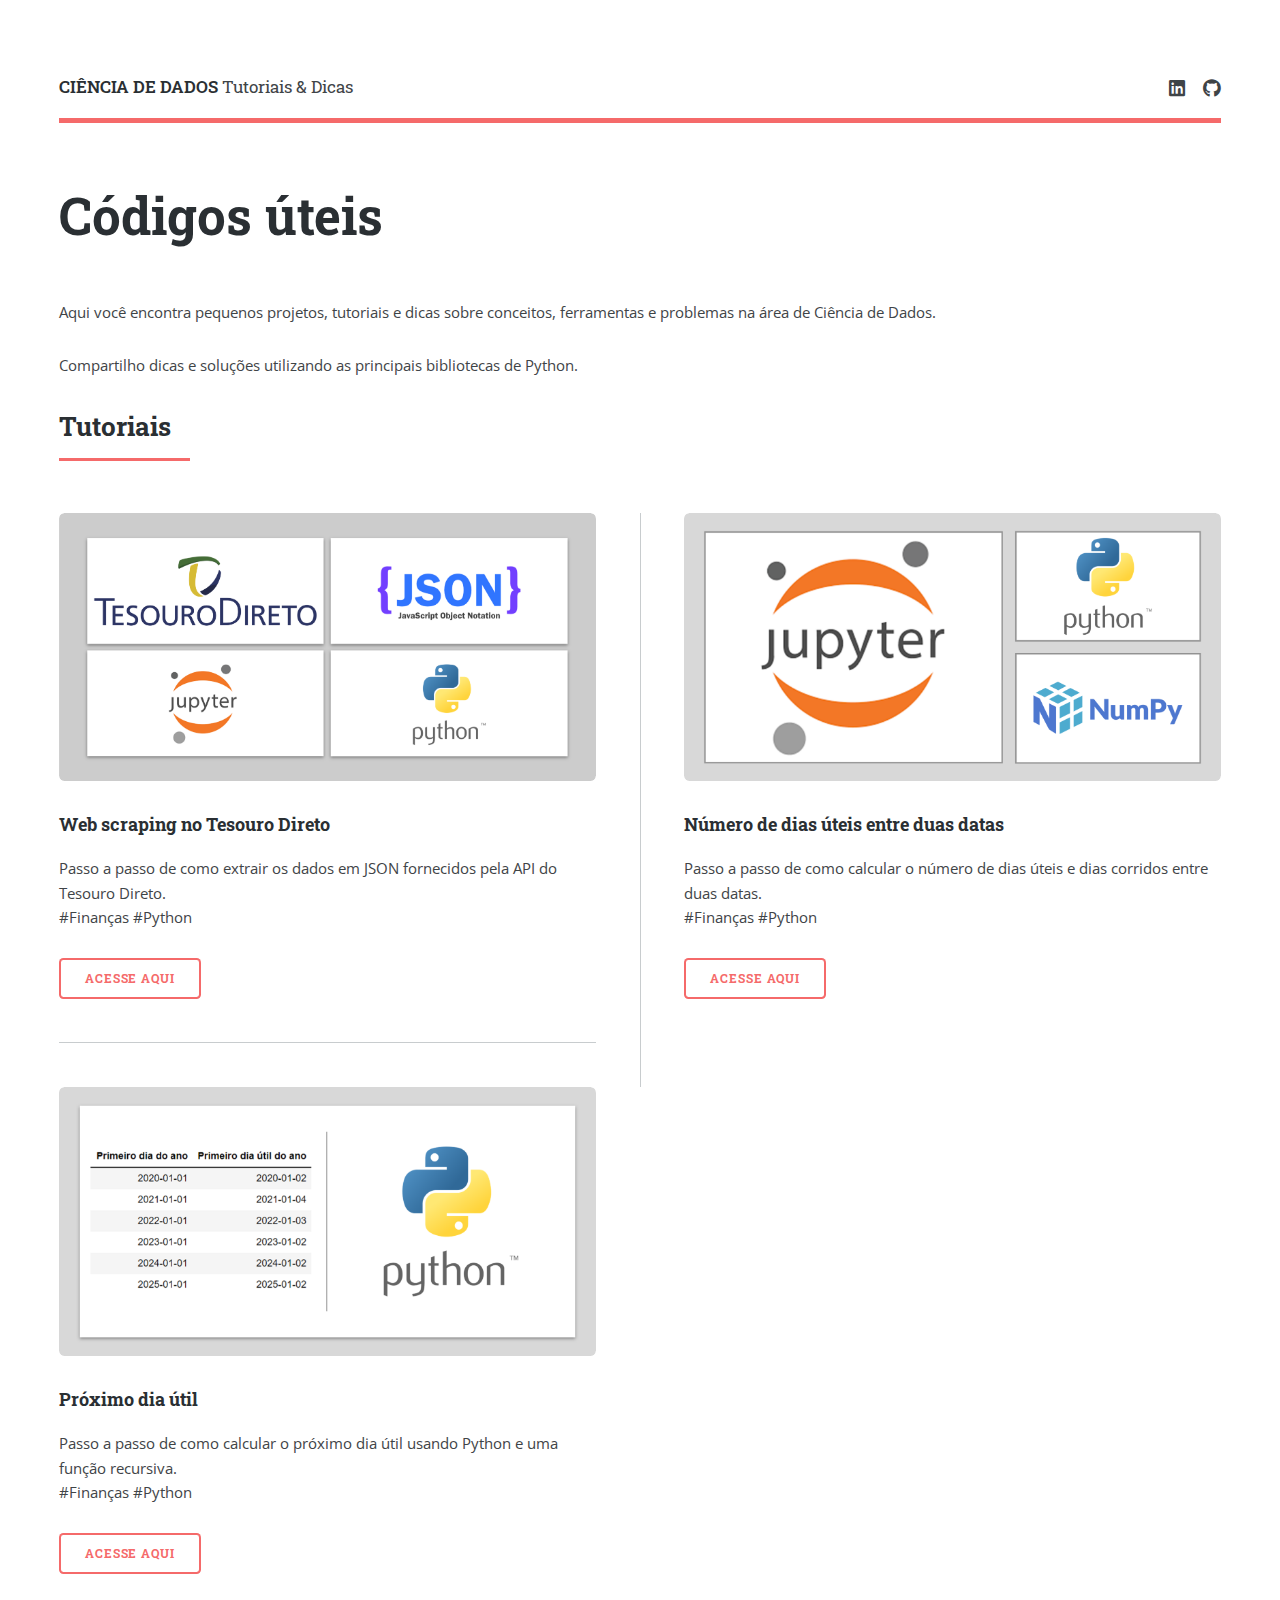
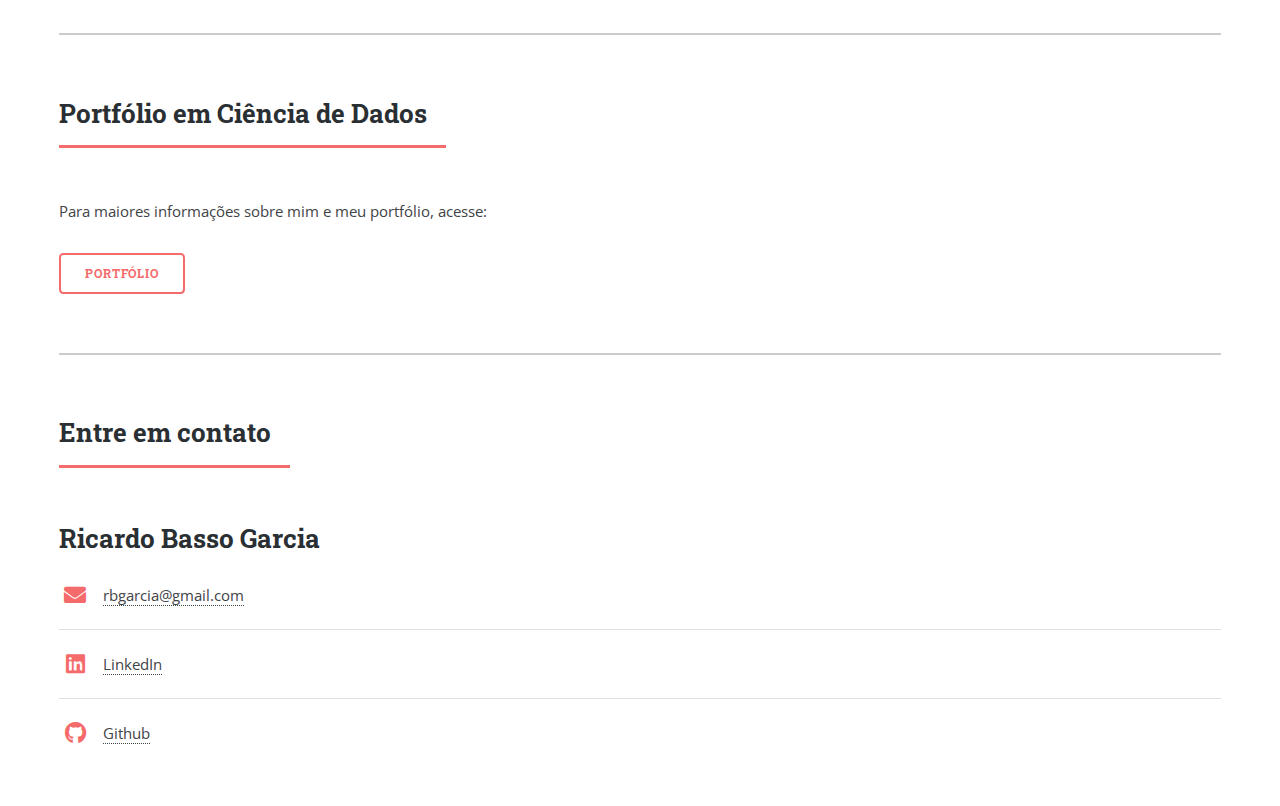
==== commit 48aaddc6: "Update posts.html" ====
--- a/posts.html
+++ b/posts.html
@@ -10,6 +10,16 @@
 		<meta charset="utf-8" />
 		<meta name="viewport" content="width=device-width, initial-scale=1, user-scalable=no" />
 		<link rel="stylesheet" href="assets/css/main.css" />
+		
+		<!-- Global site tag (gtag.js) - Google Analytics -->
+                <script async src="https://www.googletagmanager.com/gtag/js?id=G-FV5QHDVDEK"></script>
+                <script>
+                  window.dataLayer = window.dataLayer || [];
+                  function gtag(){dataLayer.push(arguments);}
+                  gtag('js', new Date());
+
+                  gtag('config', 'G-FV5QHDVDEK');
+                </script>
 	</head>
 	<body class="is-preload">
 
@@ -45,8 +55,7 @@
                       <article>
                         <a href="posts/tutorial_webscraping_tesouro_direto.html" target="_blank" rel="noopener noreferrer" class="image"><img src="images/td1.png" alt="" /></a>
                         <h3>Web scraping no Tesouro Direto</h3>
-                        <p>Passo-a-passo de como extrair os dados em JSON fornecidos pela API do Tesouro Direto.</p>
-
+                        <p>Passo a passo de como extrair os dados em JSON fornecidos pela API do Tesouro Direto.<br>#Finanças #Python</p>
                         <ul class="actions">
                           <li><a href="posts/tutorial_webscraping_tesouro_direto.html" target="_blank" rel="noopener noreferrer" class="button">Acesse aqui</a></li>
                         </ul>
@@ -54,10 +63,17 @@
                       <article>
                         <a href="posts/contador_de_dias.html" target="_blank" rel="noopener noreferrer" class="image"><img src="images/dias1.png" alt="" /></a>
                         <h3>Número de dias úteis entre duas datas</h3>
-                        <p>Passo-a-passo de como calcular o número de dias úteis e dias corridos entre duas datas.</p>
-
+                        <p>Passo a passo de como calcular o número de dias úteis e dias corridos entre duas datas.<br>#Finanças #Python</p>
                         <ul class="actions">
                           <li><a href="posts/contador_de_dias.html" target="_blank" rel="noopener noreferrer" class="button">Acesse aqui</a></li>
+                        </ul>
+                      </article>
+		      <article>
+                        <a href="posts/proximo_dia_util.html" target="_blank" rel="noopener noreferrer" class="image"><img src="images/dias2.png" alt="" /></a>
+                        <h3>Próximo dia útil</h3>
+                        <p>Passo a passo de como calcular o próximo dia útil usando Python e uma função recursiva.<br>#Finanças #Python</p>
+                        <ul class="actions">
+                          <li><a href="posts/proximo_dia_util.html" target="_blank" rel="noopener noreferrer" class="button">Acesse aqui</a></li>
                         </ul>
                       </article>
 
